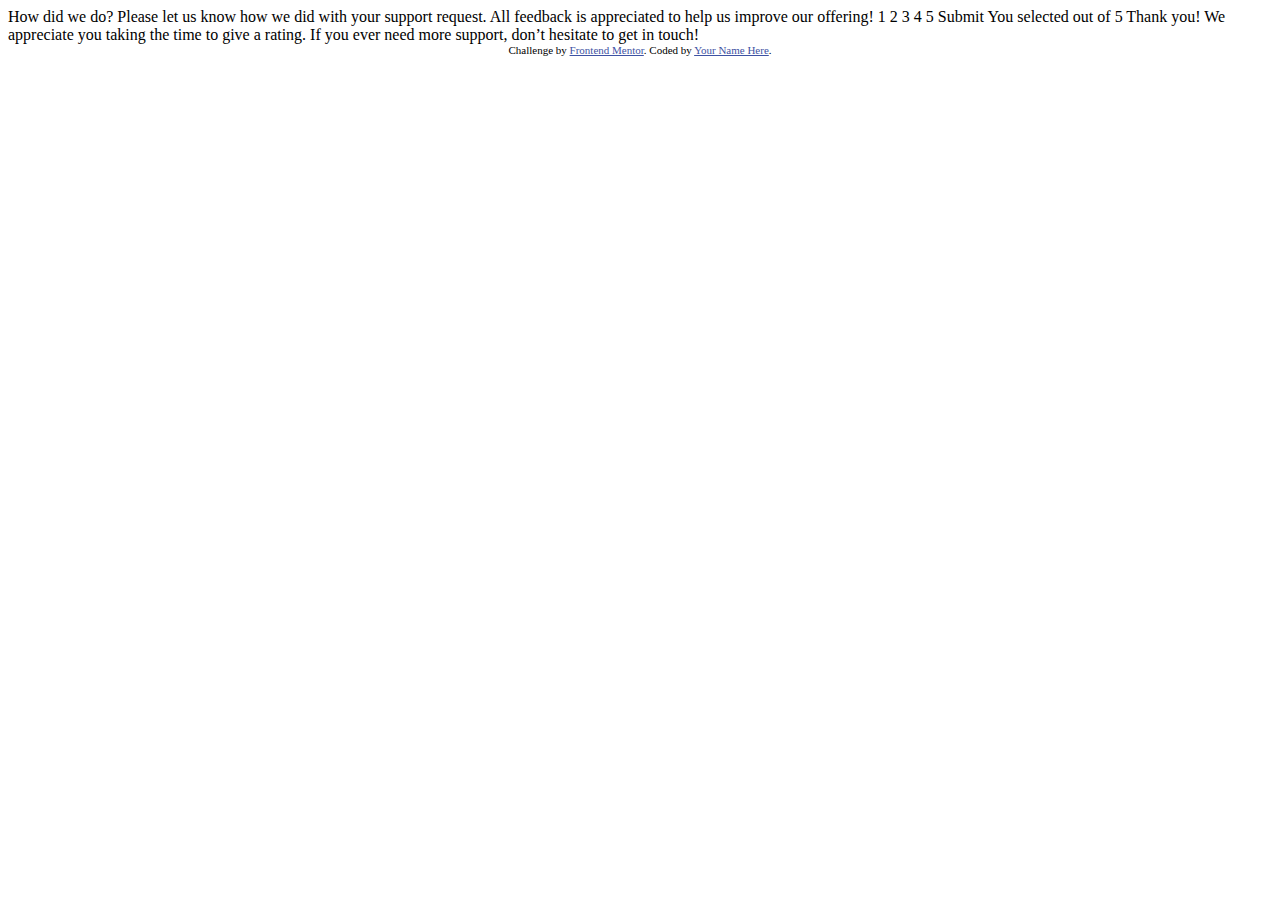
==== interactive-rating-component-main/index.html @ 00bfafeb "Update .DS_Store file" ====
<!DOCTYPE html>
<html lang="en">
<head>
  <meta charset="UTF-8">
  <meta name="viewport" content="width=device-width, initial-scale=1.0"> <!-- displays site properly based on user's device -->

  <link rel="icon" type="image/png" sizes="32x32" href="./images/favicon-32x32.png">
  
  <title>Frontend Mentor | Interactive rating component</title>

  <!-- Feel free to remove these styles or customise in your own stylesheet 👍 -->
  <style>
    .attribution { font-size: 11px; text-align: center; }
    .attribution a { color: hsl(228, 45%, 44%); }
  </style>
</head>
<body>

  <!-- Rating state start -->

  How did we do?

  Please let us know how we did with your support request. All feedback is appreciated 
  to help us improve our offering!

  1 2 3 4 5

  Submit

  <!-- Rating state end -->

  <!-- Thank you state start -->

  You selected <!-- Add rating here --> out of 5

  Thank you!

  We appreciate you taking the time to give a rating. If you ever need more support, 
  don’t hesitate to get in touch!

  <!-- Thank you state end -->

  
  <div class="attribution">
    Challenge by <a href="https://www.frontendmentor.io?ref=challenge" target="_blank">Frontend Mentor</a>. 
    Coded by <a href="#">Your Name Here</a>.
  </div>
</body>
</html>
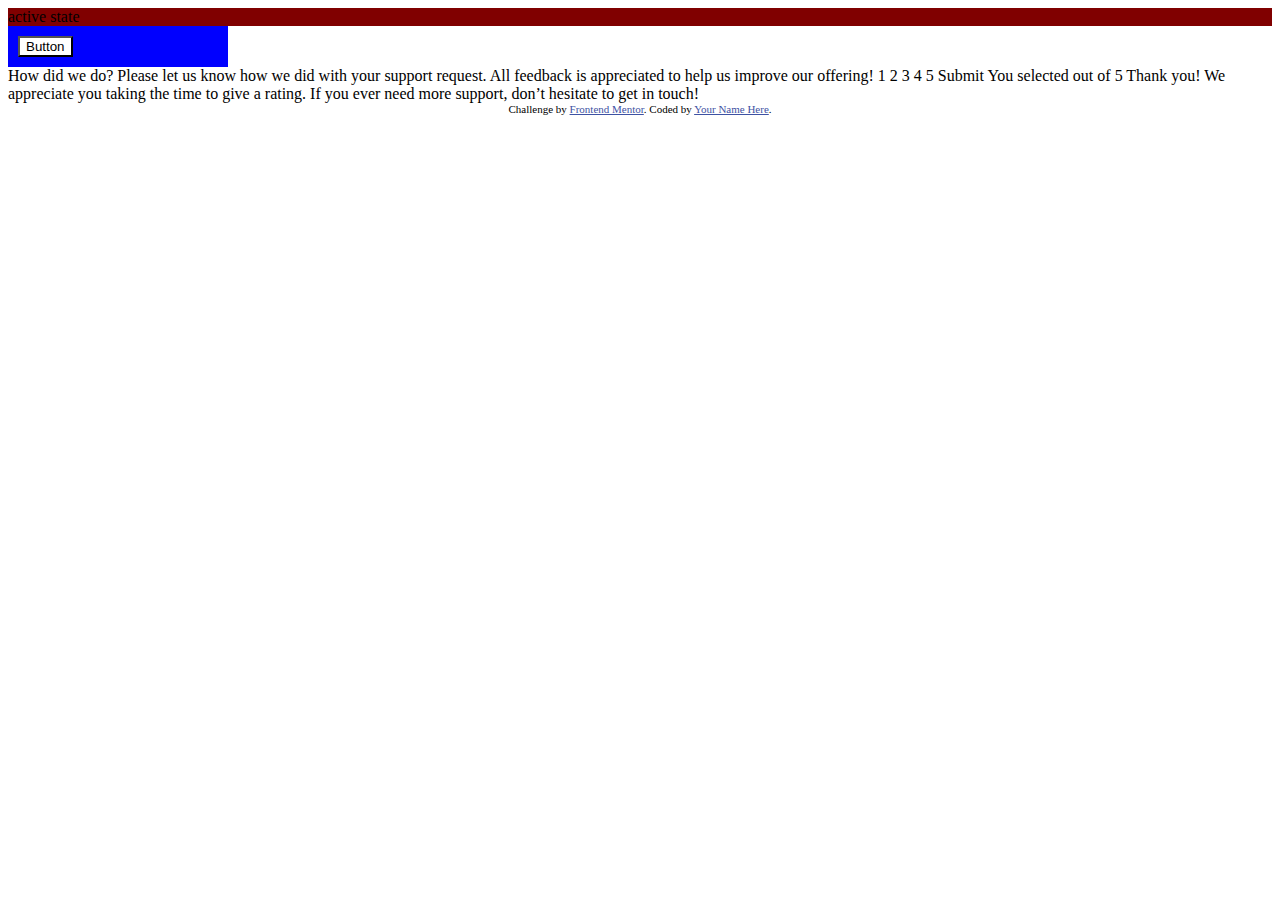
==== commit 29a9f16c: "Add interactive rating component HTML and CSS files" ====
--- a/interactive-rating-component-main/index.html
+++ b/interactive-rating-component-main/index.html
@@ -1,49 +1,49 @@
 <!DOCTYPE html>
 <html lang="en">
-<head>
-  <meta charset="UTF-8">
-  <meta name="viewport" content="width=device-width, initial-scale=1.0"> <!-- displays site properly based on user's device -->
+  <head>
+    <meta charset="UTF-8" />
+    <meta name="viewport" content="width=device-width, initial-scale=1.0" />
+    <!-- displays site properly based on user's device -->
+    <link rel="icon" type="image/png" sizes="32x32" href="./images/favicon-32x32.png" />
+    <link rel="stylesheet" href="index.css" />
+    <title>Frontend Mentor | Interactive rating component</title>
+    <style></style>
+  </head>
+  <body>
+    <div id="active-state" class="active-state">active state</div>
+    <div class="button-container">
+      <button id="btn" class="btn">Button</button>
+    </div>
+    <!-- Rating state start -->
 
-  <link rel="icon" type="image/png" sizes="32x32" href="./images/favicon-32x32.png">
-  
-  <title>Frontend Mentor | Interactive rating component</title>
+    How did we do? Please let us know how we did with your support request. All feedback is
+    appreciated to help us improve our offering! 1 2 3 4 5 Submit
 
-  <!-- Feel free to remove these styles or customise in your own stylesheet 👍 -->
-  <style>
-    .attribution { font-size: 11px; text-align: center; }
-    .attribution a { color: hsl(228, 45%, 44%); }
-  </style>
-</head>
-<body>
+    <!-- Rating state end -->
 
-  <!-- Rating state start -->
+    <!-- Thank you state start -->
 
-  How did we do?
+    You selected
+    <!-- Add rating here -->
+    out of 5 Thank you! We appreciate you taking the time to give a rating. If you ever need more
+    support, don’t hesitate to get in touch!
 
-  Please let us know how we did with your support request. All feedback is appreciated 
-  to help us improve our offering!
+    <!-- Thank you state end -->
 
-  1 2 3 4 5
+    <div class="attribution">
+      Challenge by
+      <a href="https://www.frontendmentor.io?ref=challenge" target="_blank">Frontend Mentor</a>.
+      Coded by <a href="#">Your Name Here</a>.
+    </div>
 
-  Submit
+    <script>
+      const button = document.getElementById("btn");
+      const ratingContainer = document.getElementById("active-state");
 
-  <!-- Rating state end -->
-
-  <!-- Thank you state start -->
-
-  You selected <!-- Add rating here --> out of 5
-
-  Thank you!
-
-  We appreciate you taking the time to give a rating. If you ever need more support, 
-  don’t hesitate to get in touch!
-
-  <!-- Thank you state end -->
-
-  
-  <div class="attribution">
-    Challenge by <a href="https://www.frontendmentor.io?ref=challenge" target="_blank">Frontend Mentor</a>. 
-    Coded by <a href="#">Your Name Here</a>.
-  </div>
-</body>
-</html>+      function changeContent() {
+        ratingContainer.innerHTML = '<div class="submitted-state">submitted state</div>';
+      }
+      button.addEventListener("click", changeContent);
+    </script>
+  </body>
+</html>
--- a/interactive-rating-component-main/index.css
+++ b/interactive-rating-component-main/index.css
@@ -0,0 +1,27 @@
+.active-state {
+  background-color: maroon;
+}
+submitted-state {
+  background-color: palevioletred;
+}
+/* CSS */
+.button-container {
+  background-color: blue;
+  padding: 10px;
+  width: 200px;
+}
+
+.button-container:hover {
+  background-color: red;
+}
+
+button {
+  background-color: white;
+}
+.attribution {
+  font-size: 11px;
+  text-align: center;
+}
+.attribution a {
+  color: hsl(228, 45%, 44%);
+}
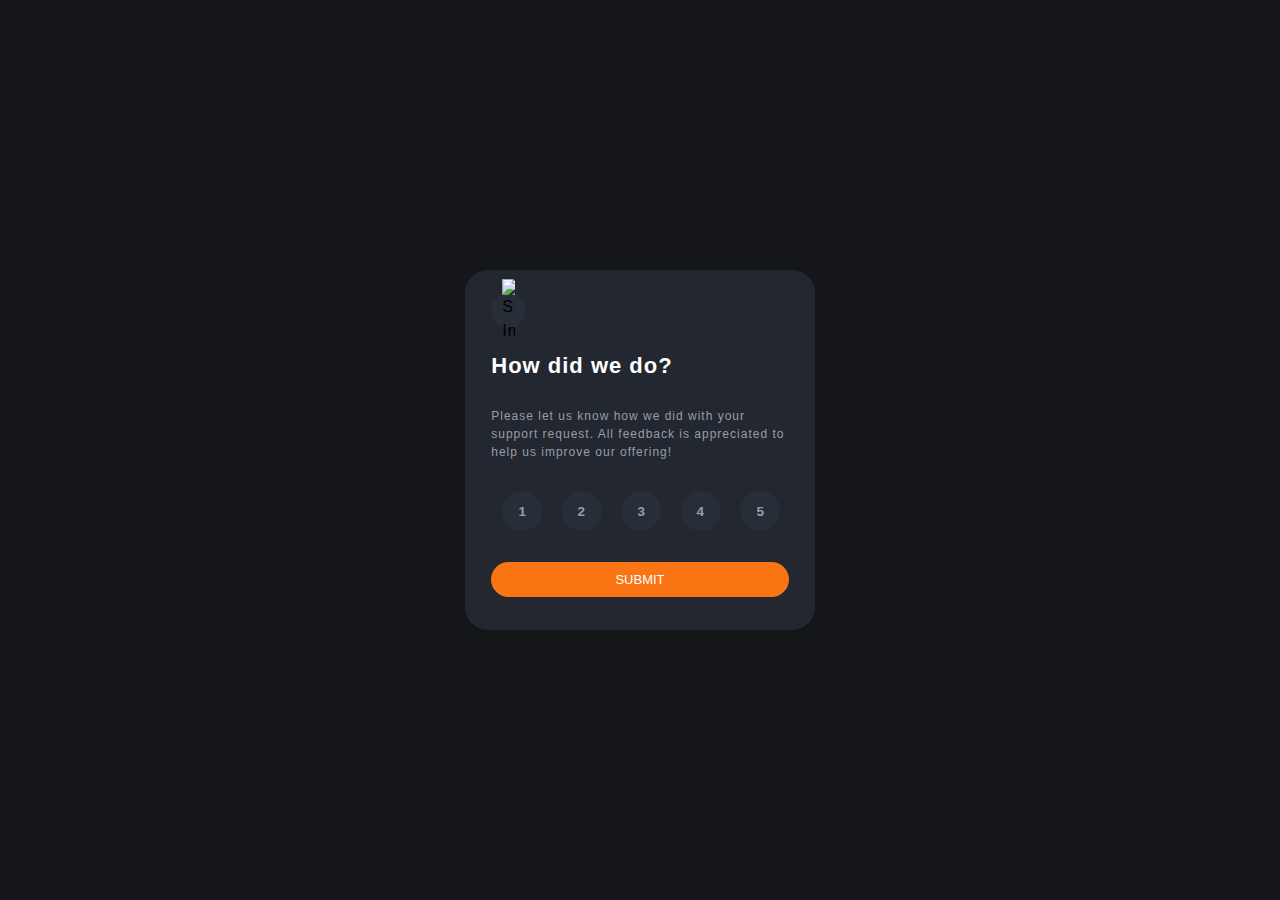
==== commit 58bf318f: "Refactor interactive rating component styles" ====
--- a/interactive-rating-component-main/index.html
+++ b/interactive-rating-component-main/index.html
@@ -5,45 +5,71 @@
     <meta name="viewport" content="width=device-width, initial-scale=1.0" />
     <!-- displays site properly based on user's device -->
     <link rel="icon" type="image/png" sizes="32x32" href="./images/favicon-32x32.png" />
-    <link rel="stylesheet" href="index.css" />
+    <link rel="stylesheet" href="style.css" />
     <title>Frontend Mentor | Interactive rating component</title>
     <style></style>
   </head>
   <body>
-    <div id="active-state" class="active-state">active state</div>
-    <div class="button-container">
-      <button id="btn" class="btn">Button</button>
-    </div>
-    <!-- Rating state start -->
+    <main class="container">
+      <!-- Rating state start -->
+      <div id="active-state" class="active-state">
+        <div class="star-svg-container">
+          <img class="start-svg" src="/images/icon-star.svg" alt="Star Image" />
+        </div>
+        <h1 class="rate-question">How did we do?</h1>
+        <p class="rate-text-">
+          Please let us know how we did with your support request. All feedback is appreciated to
+          help us improve our offering!
+        </p>
+        <div class="rate-radios">
+          <input type="radio" id="star1" name="rate" value="1" />
+          <input type="radio" id="star2" name="rate" value="2" />
+          <input type="radio" id="star3" name="rate" value="3" />
+          <input type="radio" id="star4" name="rate" value="4" />
+          <input type="radio" id="star5" name="rate" value="5" />
+        </div>
+        <div class="button-container">
+          <button id="button-submit" class="button-submit">SUBMIT</button>
+        </div>
+      </div>
 
-    How did we do? Please let us know how we did with your support request. All feedback is
-    appreciated to help us improve our offering! 1 2 3 4 5 Submit
+      <div id="submitted-state" class="submitted-state">
+        <img class="thank-svg" src="images/illustration-thank-you.svg" alt="Thank You Image" />
+        <div class="selected-text-container">
+          <p class="selected-text">You selected <span id="rating-value"></span> out of 5</p>
+        </div>
+        <h2 class="thank-title">Thank you!</h2>
+        <p class="thank-text">
+          We appreciate you taking the time to give a rating. If you ever need more support, don’t
+          hesitate to get in touch!
+        </p>
+      </div>
 
-    <!-- Rating state end -->
-
-    <!-- Thank you state start -->
-
-    You selected
-    <!-- Add rating here -->
-    out of 5 Thank you! We appreciate you taking the time to give a rating. If you ever need more
-    support, don’t hesitate to get in touch!
-
-    <!-- Thank you state end -->
-
-    <div class="attribution">
-      Challenge by
-      <a href="https://www.frontendmentor.io?ref=challenge" target="_blank">Frontend Mentor</a>.
-      Coded by <a href="#">Your Name Here</a>.
-    </div>
-
-    <script>
-      const button = document.getElementById("btn");
-      const ratingContainer = document.getElementById("active-state");
-
-      function changeContent() {
-        ratingContainer.innerHTML = '<div class="submitted-state">submitted state</div>';
-      }
-      button.addEventListener("click", changeContent);
-    </script>
+      <script>
+        // Get elements
+        const button = document.getElementById("button-submit");
+        const ratingContainer = document.getElementById("active-state");
+        const submittedContainer = document.getElementById("submitted-state");
+        const radios = document.getElementsByName("rate"); // Get all radio buttons
+        const ratingValueSpan = document.getElementById("rating-value");
+        // Change content
+        function changeContent() {
+          ratingContainer.style.display = "none";
+          submittedContainer.style.display = "flex";
+          ratingValueSpan.textContent = value;
+        }
+        let value = 0;
+        // Loop through radio buttons
+        for (let i = 0; i < radios.length; i++) {
+          // Add event listener to each radio button
+          radios[i].addEventListener("click", function () {
+            // Get value of selected radio button
+            value = this.value;
+          });
+        }
+        // Add event listener to button
+        button.addEventListener("click", changeContent);
+      </script>
+    </main>
   </body>
 </html>
--- a/interactive-rating-component-main/style.css
+++ b/interactive-rating-component-main/style.css
@@ -0,0 +1,195 @@
+@import url("https://fonts.google.com/specimen/Overpass");
+body {
+  display: flex;
+  align-items: center;
+  justify-content: center;
+  height: 100vh;
+  width: 100vw;
+  background-color: hsl(225, 9%, 9%);
+  font-family: "Overpass", sans-serif;
+  letter-spacing: 1px;
+  line-height: 1.5;
+  margin: 0;
+}
+.container {
+  display: flex;
+  justify-content: center;
+  align-items: center;
+  width: 350px;
+  min-width: 270px;
+  height: 360px;
+  background-color: hsl(217, 15%, 16%);
+  border-radius: 23px;
+}
+.active-state {
+  display: flex;
+  flex-direction: column;
+  justify-content: space-around;
+  height: 90%;
+  width: 85%;
+}
+.star-svg-container {
+  display: flex;
+  justify-content: center;
+  align-items: center;
+  background-color: hsl(216, 15.8%, 18.6%);
+  border-radius: 50%;
+  width: 35px;
+  height: 35px;
+  margin-top: -10px;
+}
+.active-state img {
+  width: 13px;
+}
+.active-state h1 {
+  font-size: 22px;
+  color: hsl(0, 0%, 100%);
+  font-weight: 700;
+  margin-top: -10px;
+}
+.active-state p {
+  font-size: 12px;
+  font-weight: 400;
+  margin-top: -20px;
+
+  color: hsl(217, 12%, 63%);
+}
+.rate-radios {
+  display: flex;
+  flex-direction: row;
+  justify-content: space-around;
+  align-self: center;
+  width: 100%;
+  margin-top: -15px;
+}
+.rate-radios input {
+  /*Display stuff*/
+  display: flex;
+  align-items: center;
+  justify-content: center;
+  /*Box model stuff*/
+  width: 40px;
+  height: 40px;
+  border-radius: 50%;
+  /*Miscellaneous*/
+  background-color: hsl(216, 15.8%, 18.6%);
+  cursor: pointer;
+  appearance: none;
+  transition: 0.5s;
+}
+.rate-radios input::before {
+  font-size: 20px;
+  color: hsl(217, 12%, 63%);
+
+  transform: scale(0.9);
+}
+#star1::before {
+  content: "1";
+  font-size: 15px;
+  font-weight: 700;
+}
+#star2::before {
+  content: "2";
+  font-size: 15px;
+  font-weight: 700;
+}
+#star3::before {
+  content: "3";
+  font-size: 15px;
+  font-weight: 700;
+}
+#star4::before {
+  content: "4";
+  font-size: 15px;
+  font-weight: 700;
+}
+#star5::before {
+  content: "5";
+  font-size: 15px;
+  font-weight: 700;
+}
+.rate-radios input:hover::before {
+  color: hsl(0, 0%, 100%);
+}
+.rate-radios input:hover {
+  background-color: hsl(216, 12%, 54%);
+  box-shadow: 0 0 5px hsl(25, 97%, 53%);
+  transform: scale(1.1);
+}
+.rate-radios input:checked::before {
+  color: hsl(0, 0%, 100%);
+}
+.rate-radios input:checked {
+  background-color: hsl(25, 97%, 53%);
+  transform: scale(1.1);
+  box-shadow: 0 0 10px hsl(25, 97%, 53%);
+}
+.button-container {
+  align-self: center;
+  width: 100%;
+  height: 35px;
+}
+.button-submit {
+  background-color: hsl(25, 97%, 53%);
+  color: hsl(0, 0%, 100%);
+  font-size: 13px;
+  width: 100%;
+  height: 100%;
+  border-radius: 50px;
+  text-align: center;
+  border: 0px solid transparent;
+  text-shadow: 0px 0px 0px transparent;
+  box-shadow: 0px 0px 0px transparent;
+  cursor: pointer;
+  transition: 0.5s;
+  font-weight: 400;
+}
+
+.button-submit:hover {
+  background-color: hsl(0, 0%, 100%);
+  color: hsl(25, 97%, 53%);
+  transform: scale(1.05);
+  box-shadow: 0 0 5px hsl(25, 97%, 53%);
+}
+.submitted-state {
+  display: none;
+  justify-content: space-evenly;
+  flex-direction: column;
+  align-items: center;
+  height: 90%;
+  width: 85%;
+  margin-top: 20px;
+  margin-bottom: 20px;
+}
+.selected-text-container {
+  display: flex;
+  justify-content: center;
+  align-items: center;
+  background-color: hsl(216, 15.8%, 18.6%);
+  border-radius: 20px;
+  width: 70%;
+  height: 30px;
+}
+.selected-text {
+  font-size: 13px;
+  font-weight: 400;
+  color: hsl(25, 97%, 53%);
+  text-align: center;
+  margin: 0;
+}
+.thank-svg {
+  width: 140px;
+  margin-bottom: 20px;
+}
+.thank-text {
+  font-size: 11px;
+  font-weight: 400;
+  text-align: center;
+  color: hsl(217, 12%, 63%);
+}
+.thank-title {
+  font-size: 22px;
+  color: hsl(0, 0%, 100%);
+  font-weight: 700;
+  margin-bottom: -10px;
+}
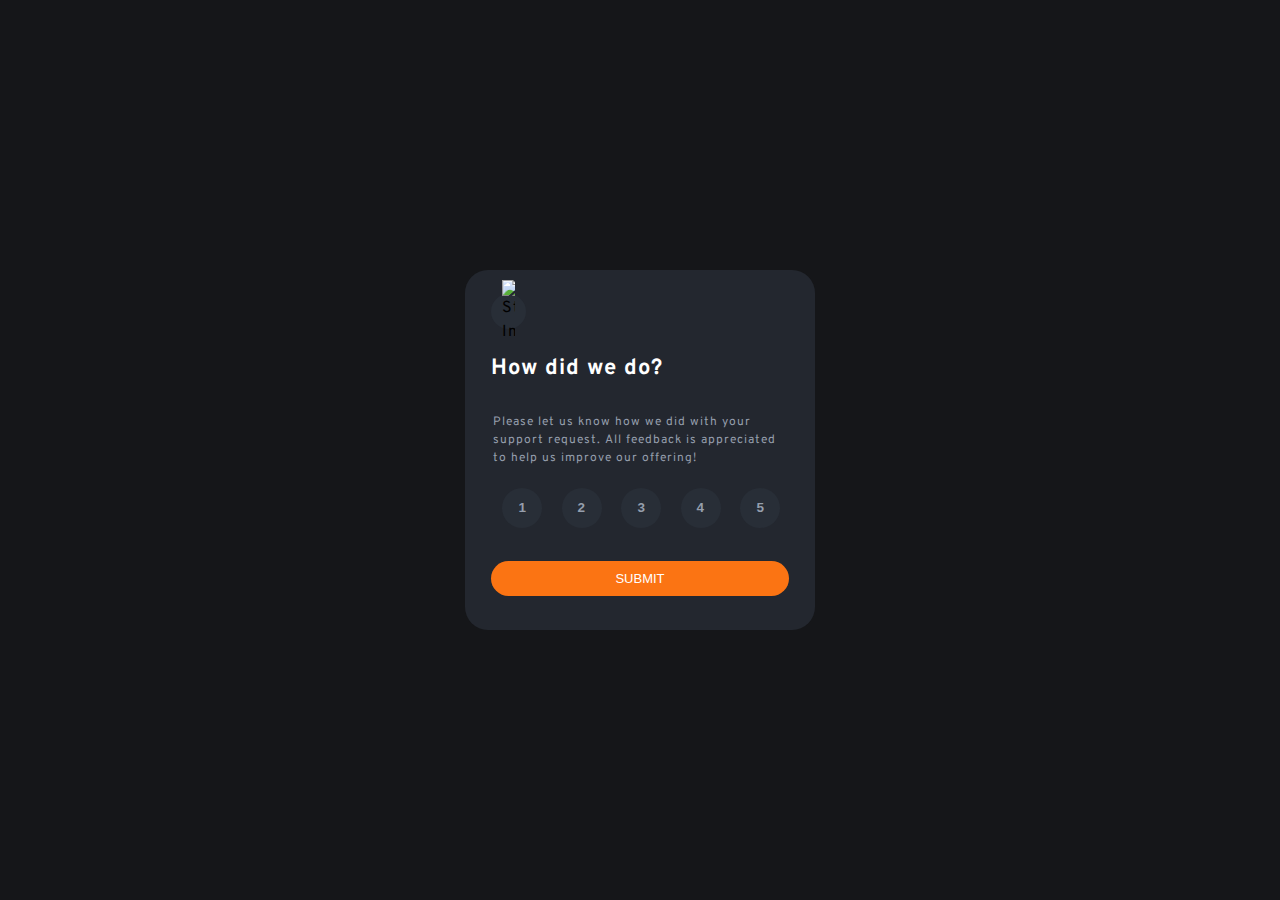
==== commit 4fb875e7: "Refactor rating component HTML and CSS" ====
--- a/interactive-rating-component-main/index.html
+++ b/interactive-rating-component-main/index.html
@@ -5,22 +5,25 @@
     <meta name="viewport" content="width=device-width, initial-scale=1.0" />
     <!-- displays site properly based on user's device -->
     <link rel="icon" type="image/png" sizes="32x32" href="./images/favicon-32x32.png" />
+    <link
+      rel="stylesheet"
+      href="https://fonts.googleapis.com/css2?family=Overpass:wght@400;700&display=swap" />
+
     <link rel="stylesheet" href="style.css" />
     <title>Frontend Mentor | Interactive rating component</title>
-    <style></style>
   </head>
   <body>
     <main class="container">
       <!-- Rating state start -->
-      <div id="active-state" class="active-state">
+      <section id="active-state" class="active-state">
         <div class="star-svg-container">
           <img class="start-svg" src="/images/icon-star.svg" alt="Star Image" />
         </div>
         <h1 class="rate-question">How did we do?</h1>
-        <p class="rate-text-">
+        <legend class="rate-text">
           Please let us know how we did with your support request. All feedback is appreciated to
           help us improve our offering!
-        </p>
+        </legend>
         <div class="rate-radios">
           <input type="radio" id="star1" name="rate" value="1" />
           <input type="radio" id="star2" name="rate" value="2" />
@@ -31,9 +34,9 @@
         <div class="button-container">
           <button id="button-submit" class="button-submit">SUBMIT</button>
         </div>
-      </div>
+      </section>
 
-      <div id="submitted-state" class="submitted-state">
+      <section id="submitted-state" class="submitted-state">
         <img class="thank-svg" src="images/illustration-thank-you.svg" alt="Thank You Image" />
         <div class="selected-text-container">
           <p class="selected-text">You selected <span id="rating-value"></span> out of 5</p>
@@ -43,7 +46,7 @@
           We appreciate you taking the time to give a rating. If you ever need more support, don’t
           hesitate to get in touch!
         </p>
-      </div>
+      </section>
 
       <script>
         // Get elements
--- a/interactive-rating-component-main/style.css
+++ b/interactive-rating-component-main/style.css
@@ -47,7 +47,7 @@
   font-weight: 700;
   margin-top: -10px;
 }
-.active-state p {
+.rate-text {
   font-size: 12px;
   font-weight: 400;
   margin-top: -20px;
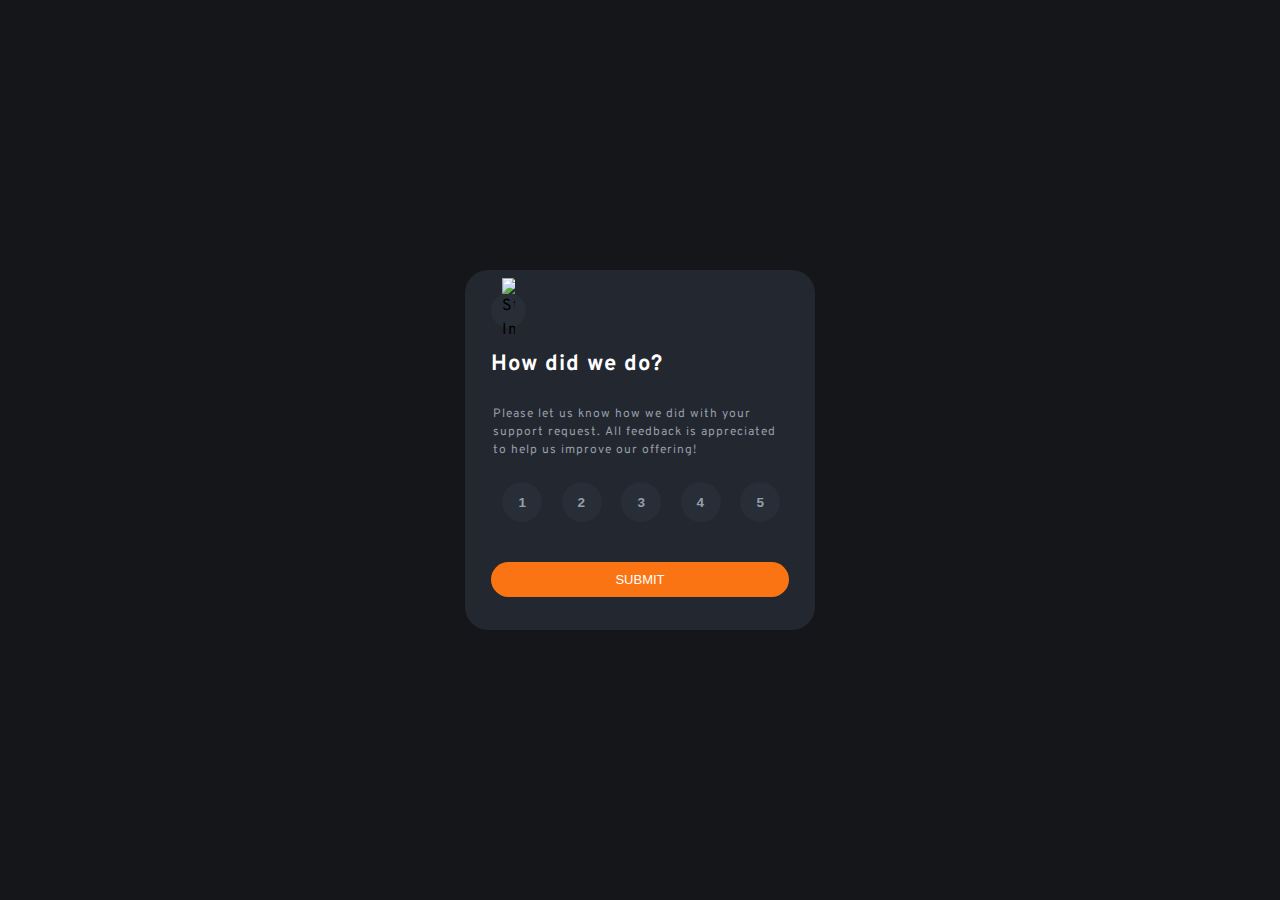
==== commit 884c4514: "Refactor interactive rating component HTML and CSS" ====
--- a/interactive-rating-component-main/index.html
+++ b/interactive-rating-component-main/index.html
@@ -24,15 +24,15 @@
           Please let us know how we did with your support request. All feedback is appreciated to
           help us improve our offering!
         </legend>
-        <div class="rate-radios">
+        <fieldset class="rate-radios">
           <input type="radio" id="star1" name="rate" value="1" />
           <input type="radio" id="star2" name="rate" value="2" />
           <input type="radio" id="star3" name="rate" value="3" />
           <input type="radio" id="star4" name="rate" value="4" />
           <input type="radio" id="star5" name="rate" value="5" />
-        </div>
+        </fieldset>
         <div class="button-container">
-          <button id="button-submit" class="button-submit">SUBMIT</button>
+          <button id="button-submit" class="button-submit" type="submit">SUBMIT</button>
         </div>
       </section>
 
@@ -65,6 +65,7 @@
         // Loop through radio buttons
         for (let i = 0; i < radios.length; i++) {
           // Add event listener to each radio button
+
           radios[i].addEventListener("click", function () {
             // Get value of selected radio button
             value = this.value;
--- a/interactive-rating-component-main/style.css
+++ b/interactive-rating-component-main/style.css
@@ -61,6 +61,7 @@
   align-self: center;
   width: 100%;
   margin-top: -15px;
+  border: 0;
 }
 .rate-radios input {
   /*Display stuff*/
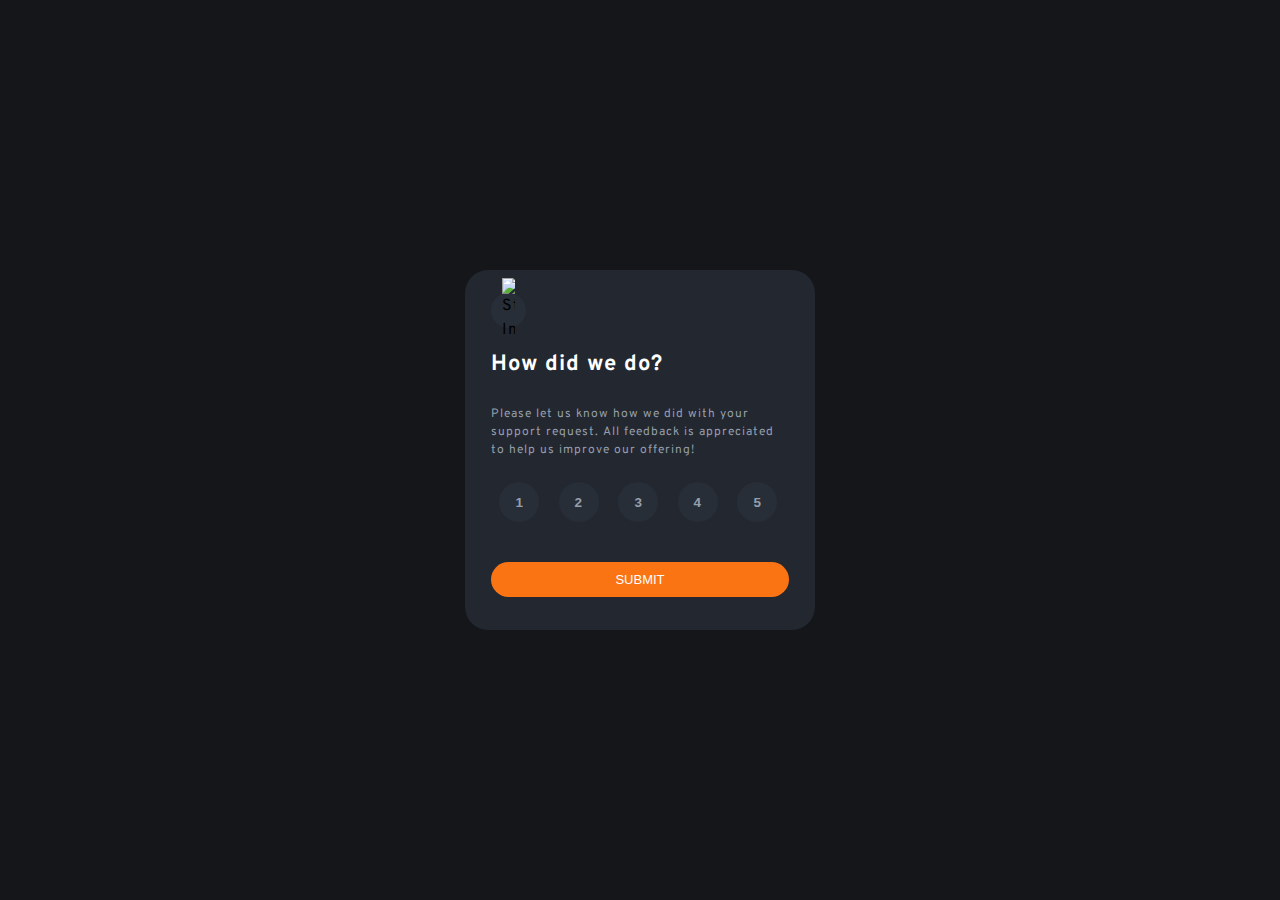
==== commit 151c0d10: "Fix margin issue in index.html and style.css" ====
--- a/interactive-rating-component-main/index.html
+++ b/interactive-rating-component-main/index.html
@@ -20,16 +20,21 @@
           <img class="start-svg" src="/images/icon-star.svg" alt="Star Image" />
         </div>
         <h1 class="rate-question">How did we do?</h1>
-        <legend class="rate-text">
+        <div class="rate-text">
           Please let us know how we did with your support request. All feedback is appreciated to
           help us improve our offering!
-        </legend>
+        </div>
         <fieldset class="rate-radios">
           <input type="radio" id="star1" name="rate" value="1" />
+          <label for="star1"></label>
           <input type="radio" id="star2" name="rate" value="2" />
+          <label for="star2"></label>
           <input type="radio" id="star3" name="rate" value="3" />
+          <label for="star3"></label>
           <input type="radio" id="star4" name="rate" value="4" />
+          <label for="star4"></label>
           <input type="radio" id="star5" name="rate" value="5" />
+          <label for="star5"></label>
         </fieldset>
         <div class="button-container">
           <button id="button-submit" class="button-submit" type="submit">SUBMIT</button>
--- a/interactive-rating-component-main/style.css
+++ b/interactive-rating-component-main/style.css
@@ -62,6 +62,8 @@
   width: 100%;
   margin-top: -15px;
   border: 0;
+  margin-left: 0;
+  margin-right: 0;
 }
 .rate-radios input {
   /*Display stuff*/
